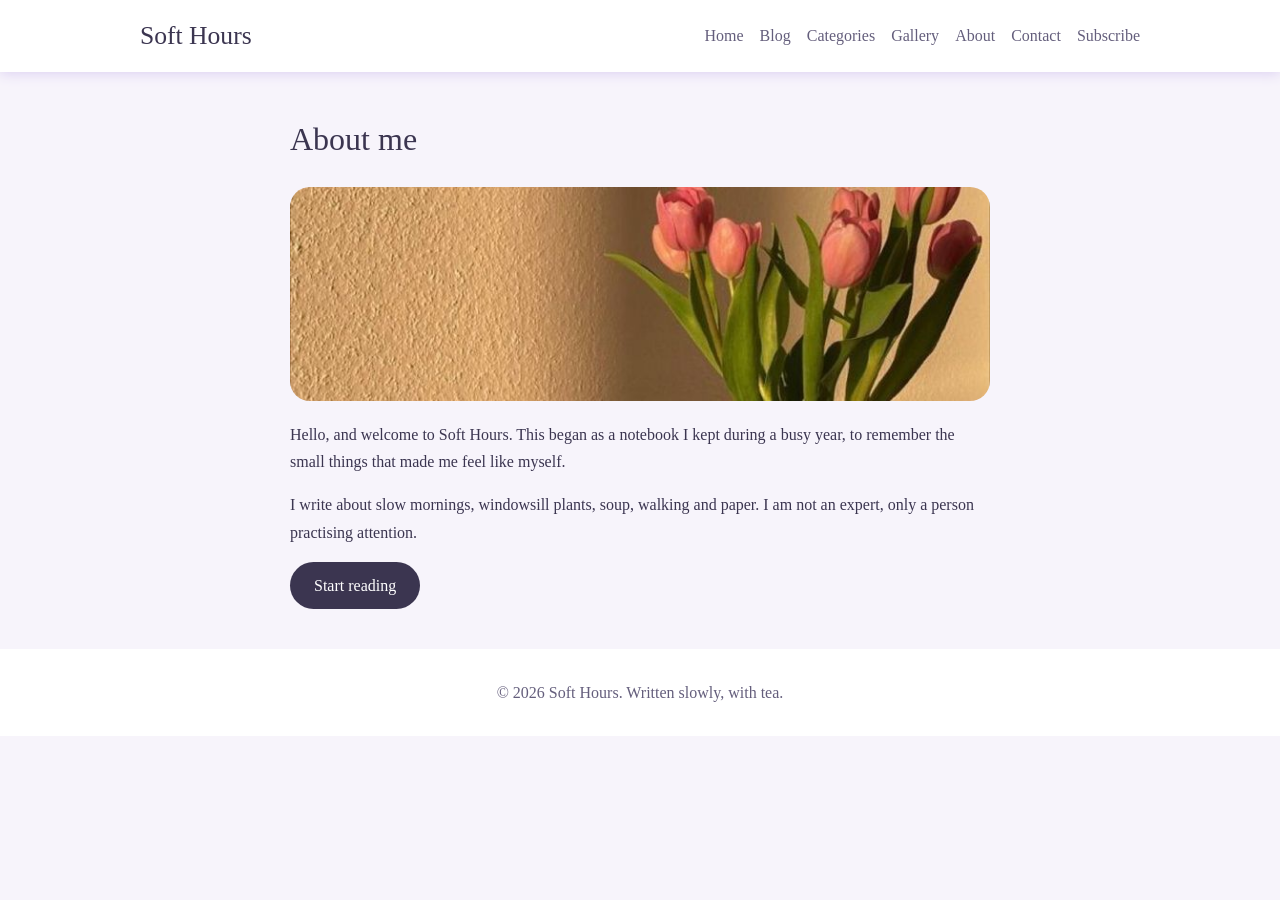
==== about.html @ 41b87286 "commited" ====
<!DOCTYPE html>
<html lang="en">

<head>
    <meta charset="utf-8">
    <meta name="viewport" content="width=device-width, initial-scale=1">
    <title>About - Soft Hours</title>
    <link rel="stylesheet" href="style.css">
</head>

<body>
    <header>
        <div class="box"><a class="logo" href="index.html">Soft Hours</a>
            <nav><a href="index.html">Home</a><a href="blog.html">Blog</a><a href="categories.html">Categories</a><a
                    href="gallery.html">Gallery</a><a href="about.html">About</a><a href="contact.html">Contact</a><a
                    href="subscribe.html">Subscribe</a></nav>
        </div>
    </header>
    <div class="page">
        <h1>About me</h1><img src="images/about.jpg" alt="Sunrise">
        <p>Hello, and welcome to Soft Hours. This began as a notebook I kept during a busy year, to remember the small
            things that made me feel like myself.</p>
        <p>I write about slow mornings, windowsill plants, soup, walking and paper. I am not an expert, only a person
            practising attention.</p><a class="btn" href="blog.html">Start reading</a>
    </div>
    <footer>&copy; 2026 Soft Hours. Written slowly, with tea.</footer>
</body>

</html>
---- style.css ----
/* Soft Hours - simple stylesheet */
body{margin:0;font-family:Georgia,serif;line-height:1.7;color:#3b3550;background:#f7f4fb}
a{color:#6b58a8}
img{max-width:100%;display:block}
.box{max-width:1000px;margin:0 auto;padding:0 20px}

/* header and menu */
header{background:#fff;padding:14px 0;box-shadow:0 2px 12px #ddd2f2}
header .box{display:flex;justify-content:space-between;align-items:center;flex-wrap:wrap;gap:10px}
.logo{font-size:1.6rem;text-decoration:none;color:#3b3550}
nav a{margin-left:16px;text-decoration:none;color:#645e7c}
nav a:hover{color:#b2566a}

/* big title area */
.hero{background:#ddd2f2;text-align:center;padding:60px 20px;border-radius:0 0 40px 40px}
.hero h1{font-size:2.6rem;margin:0 0 10px}
h1,h2,h3{font-weight:normal}

/* cards with pictures */
.grid{display:grid;grid-template-columns:repeat(auto-fit,minmax(260px,1fr));gap:24px;margin:30px 0}
.card{background:#fff;border-radius:20px;overflow:hidden;box-shadow:0 8px 20px #e6dff2;transition:transform .3s}
.card:hover{transform:translateY(-5px)}
.card img{width:100%;height:190px;object-fit:cover}
.card div{padding:16px 20px}
.card h3{margin:4px 0}
.card a{text-decoration:none;color:#3b3550}
.tag{background:#f8d9df;border-radius:20px;padding:2px 12px;font-size:.85rem}

/* post and text pages */
.page{max-width:700px;margin:40px auto;padding:0 20px}
.page img{border-radius:20px;margin:20px 0}
.btn{display:inline-block;background:#3b3550;color:#fff;padding:10px 24px;border-radius:30px;text-decoration:none;border:0;font-size:1rem;cursor:pointer}
input,textarea{width:100%;padding:10px;margin:6px 0 16px;border:1px solid #ddd2f2;border-radius:12px;font-size:1rem;box-sizing:border-box}
ul.list li{margin-bottom:8px}

footer{text-align:center;padding:30px;margin-top:40px;background:#fff;color:#645e7c}
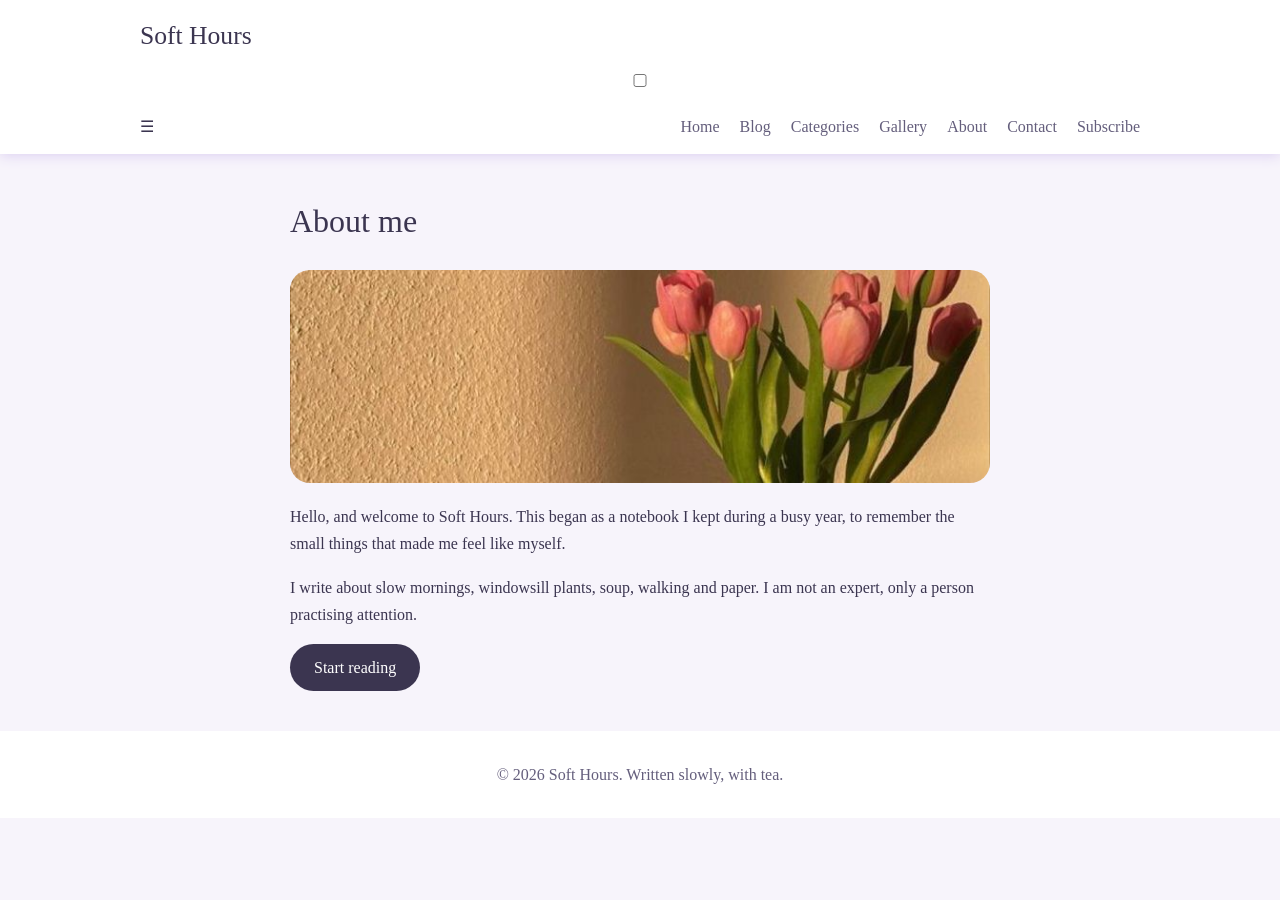
==== commit 4fb456b9: "nav response" ====
--- a/about.html
+++ b/about.html
@@ -10,10 +10,21 @@
 
 <body>
     <header>
-        <div class="box"><a class="logo" href="index.html">Soft Hours</a>
-            <nav><a href="index.html">Home</a><a href="blog.html">Blog</a><a href="categories.html">Categories</a><a
-                    href="gallery.html">Gallery</a><a href="about.html">About</a><a href="contact.html">Contact</a><a
-                    href="subscribe.html">Subscribe</a></nav>
+        <div class="box">
+            <a class="logo" href="index.html">Soft Hours</a>
+
+            <input type="checkbox" id="menu">
+            <label for="menu" class="burger">&#9776;</label>
+
+            <nav>
+                <a href="index.html">Home</a>
+                <a href="blog.html">Blog</a>
+                <a href="categories.html">Categories</a>
+                <a href="gallery.html">Gallery</a>
+                <a href="about.html">About</a>
+                <a href="contact.html">Contact</a>
+                <a href="subscribe.html">Subscribe</a>
+            </nav>
         </div>
     </header>
     <div class="page">
